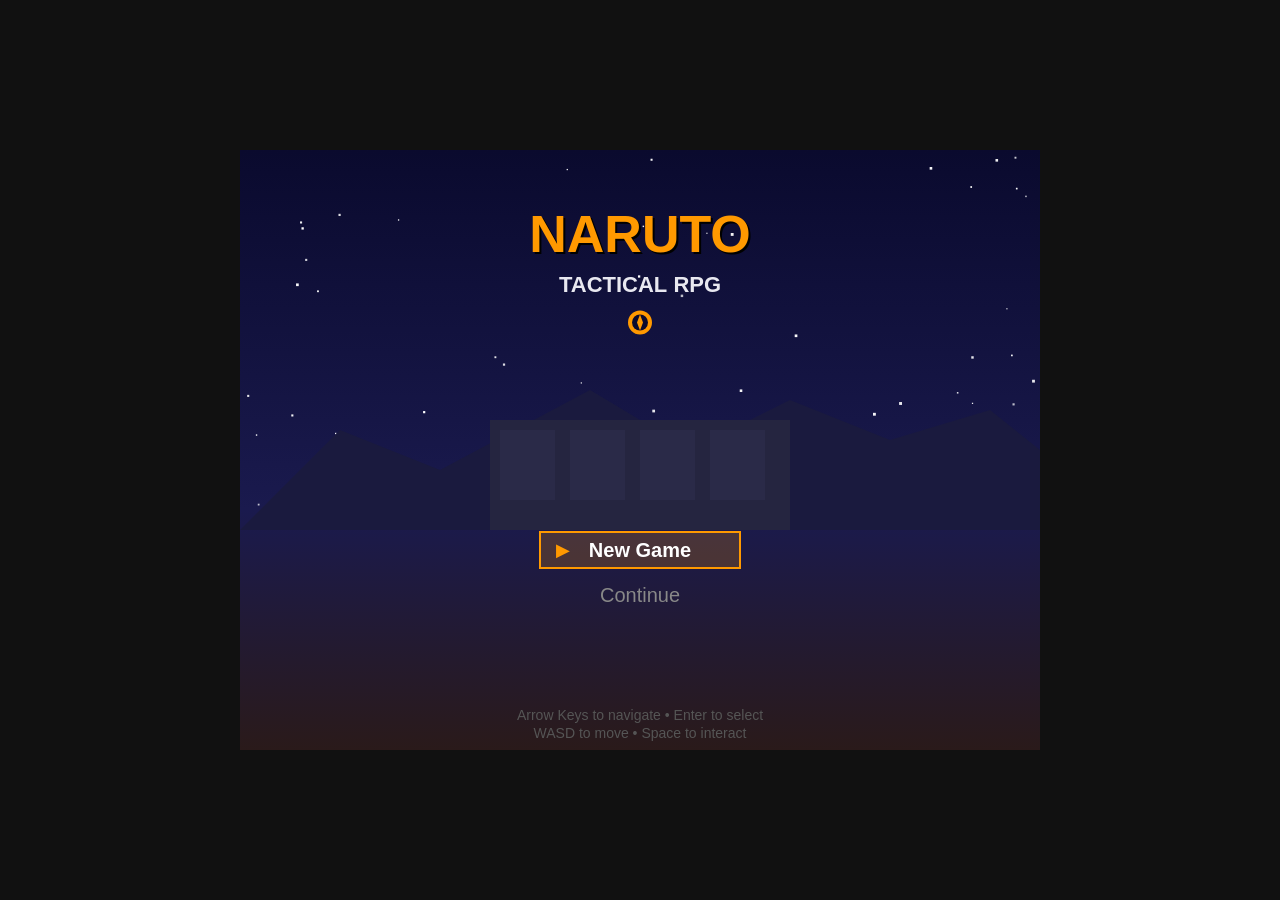
==== index.html @ b7be7fa7 "feat: Create Naruto Tactical RPG with HTML5 Canvas Full tactical RPG featuring Team 7 (Naruto, Sasuk" ====
<!DOCTYPE html>
<html lang="en">
<head>
    <meta charset="UTF-8">
    <meta name="viewport" content="width=device-width, initial-scale=1.0">
    <title>Naruto Tactical RPG</title>
    <link rel="stylesheet" href="css/style.css">
</head>
<body>
    <div id="game-container">
        <canvas id="game-canvas"></canvas>
        <div id="ui-overlay" class="hidden">
            <div id="dialogue-box" class="hidden">
                <div id="dialogue-speaker"></div>
                <div id="dialogue-text"></div>
                <div id="dialogue-prompt">Press SPACE to continue</div>
            </div>
            <div id="battle-hud" class="hidden">
                <div id="battle-info"></div>
                <div id="action-menu" class="hidden"></div>
            </div>
        </div>
    </div>
    <script type="module" src="js/main.js"></script>
</body>
</html>
---- css/style.css ----
* {
    margin: 0;
    padding: 0;
    box-sizing: border-box;
}

body {
    background: #111;
    display: flex;
    justify-content: center;
    align-items: center;
    min-height: 100vh;
    font-family: 'Segoe UI', Tahoma, Geneva, Verdana, sans-serif;
    overflow: hidden;
}

#game-container {
    position: relative;
    width: 800px;
    height: 600px;
}

#game-canvas {
    display: block;
    background: #000;
    image-rendering: pixelated;
    image-rendering: crisp-edges;
    width: 800px;
    height: 600px;
}

#ui-overlay {
    position: absolute;
    top: 0;
    left: 0;
    width: 100%;
    height: 100%;
    pointer-events: none;
}

#ui-overlay > * {
    pointer-events: auto;
}

.hidden {
    display: none !important;
}

#dialogue-box {
    position: absolute;
    bottom: 20px;
    left: 20px;
    right: 20px;
    background: rgba(0, 0, 0, 0.9);
    border: 2px solid #f90;
    border-radius: 8px;
    padding: 16px 20px;
    color: #fff;
    font-size: 16px;
    line-height: 1.5;
}

#dialogue-speaker {
    color: #f90;
    font-weight: bold;
    font-size: 14px;
    margin-bottom: 6px;
    text-transform: uppercase;
    letter-spacing: 1px;
}

#dialogue-text {
    min-height: 40px;
}

#dialogue-prompt {
    text-align: right;
    color: #888;
    font-size: 12px;
    margin-top: 8px;
    animation: blink 1s infinite;
}

@keyframes blink {
    0%, 100% { opacity: 1; }
    50% { opacity: 0.3; }
}

#battle-hud {
    position: absolute;
    top: 0;
    left: 0;
    width: 100%;
    height: 100%;
}

#battle-info {
    position: absolute;
    top: 10px;
    left: 10px;
    right: 10px;
    display: flex;
    justify-content: space-between;
}

.unit-hud {
    background: rgba(0, 0, 0, 0.85);
    border: 1px solid #555;
    border-radius: 4px;
    padding: 6px 10px;
    color: #fff;
    font-size: 12px;
    min-width: 140px;
}

.unit-hud.ally {
    border-color: #4a9;
}

.unit-hud.enemy {
    border-color: #e44;
}

.unit-hud .name {
    font-weight: bold;
    margin-bottom: 2px;
}

.hp-bar, .chakra-bar {
    height: 8px;
    background: #333;
    border-radius: 4px;
    margin: 2px 0;
    overflow: hidden;
}

.hp-bar .fill {
    height: 100%;
    background: #4c6;
    border-radius: 4px;
    transition: width 0.3s;
}

.chakra-bar .fill {
    height: 100%;
    background: #48f;
    border-radius: 4px;
    transition: width 0.3s;
}

.bar-label {
    font-size: 10px;
    color: #aaa;
    display: flex;
    justify-content: space-between;
}

#action-menu {
    position: absolute;
    bottom: 20px;
    left: 50%;
    transform: translateX(-50%);
    display: flex;
    gap: 8px;
}

.action-btn {
    background: rgba(0, 0, 0, 0.9);
    border: 2px solid #f90;
    border-radius: 6px;
    color: #fff;
    padding: 10px 18px;
    cursor: pointer;
    font-size: 14px;
    font-family: inherit;
    transition: all 0.15s;
}

.action-btn:hover, .action-btn.selected {
    background: #f90;
    color: #000;
}

.action-btn:disabled {
    opacity: 0.4;
    cursor: not-allowed;
}

.jutsu-submenu {
    position: absolute;
    bottom: 70px;
    left: 50%;
    transform: translateX(-50%);
    display: flex;
    flex-direction: column;
    gap: 4px;
    background: rgba(0, 0, 0, 0.95);
    border: 1px solid #f90;
    border-radius: 6px;
    padding: 8px;
    min-width: 200px;
}

.jutsu-btn {
    background: transparent;
    border: 1px solid #555;
    border-radius: 4px;
    color: #fff;
    padding: 8px 12px;
    cursor: pointer;
    font-size: 13px;
    font-family: inherit;
    text-align: left;
    transition: all 0.15s;
}

.jutsu-btn:hover {
    background: #333;
    border-color: #f90;
}

.jutsu-btn .cost {
    color: #48f;
    font-size: 11px;
    float: right;
}

.turn-banner {
    position: absolute;
    top: 50%;
    left: 50%;
    transform: translate(-50%, -50%);
    font-size: 28px;
    font-weight: bold;
    color: #fff;
    text-shadow: 2px 2px 4px #000;
    animation: fadeInOut 1.5s forwards;
    pointer-events: none;
}

@keyframes fadeInOut {
    0% { opacity: 0; transform: translate(-50%, -50%) scale(0.8); }
    20% { opacity: 1; transform: translate(-50%, -50%) scale(1); }
    80% { opacity: 1; }
    100% { opacity: 0; }
}
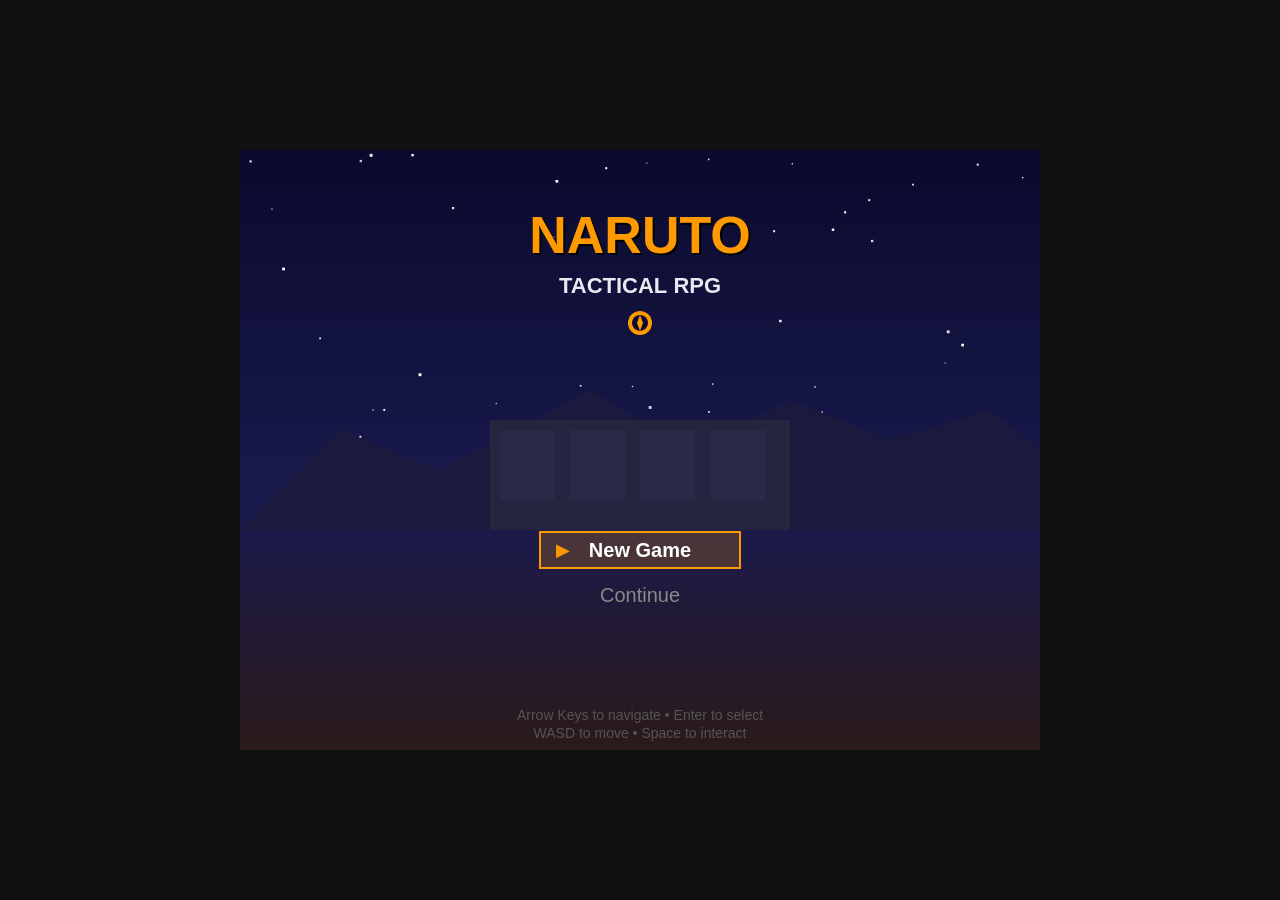
==== commit 0c5ad398: "feat: Add iOS/touch screen support with virtual controls - Add virtual D-pad (left side) and A/B act" ====
--- a/index.html
+++ b/index.html
@@ -2,7 +2,10 @@
 <html lang="en">
 <head>
     <meta charset="UTF-8">
-    <meta name="viewport" content="width=device-width, initial-scale=1.0">
+    <meta name="viewport" content="width=device-width, initial-scale=1.0, maximum-scale=1.0, user-scalable=no, viewport-fit=cover">
+    <meta name="apple-mobile-web-app-capable" content="yes">
+    <meta name="apple-mobile-web-app-status-bar-style" content="black-translucent">
+    <meta name="mobile-web-app-capable" content="yes">
     <title>Naruto Tactical RPG</title>
     <link rel="stylesheet" href="css/style.css">
 </head>
@@ -13,7 +16,7 @@
             <div id="dialogue-box" class="hidden">
                 <div id="dialogue-speaker"></div>
                 <div id="dialogue-text"></div>
-                <div id="dialogue-prompt">Press SPACE to continue</div>
+                <div id="dialogue-prompt">Tap A to continue</div>
             </div>
             <div id="battle-hud" class="hidden">
                 <div id="battle-info"></div>
@@ -21,6 +24,32 @@
             </div>
         </div>
     </div>
+
+    <!-- Virtual touch controls (hidden on desktop, shown on touch devices) -->
+    <div id="touch-controls">
+        <!-- D-Pad (left side) -->
+        <div id="dpad">
+            <button class="dpad-btn dpad-up" data-dir="up" aria-label="Up">&#9650;</button>
+            <button class="dpad-btn dpad-left" data-dir="left" aria-label="Left">&#9664;</button>
+            <button class="dpad-btn dpad-center"></button>
+            <button class="dpad-btn dpad-right" data-dir="right" aria-label="Right">&#9654;</button>
+            <button class="dpad-btn dpad-down" data-dir="down" aria-label="Down">&#9660;</button>
+        </div>
+
+        <!-- Action buttons (right side) -->
+        <div id="action-btns">
+            <button class="action-touch-btn btn-a" data-key="Space" aria-label="Action">A</button>
+            <button class="action-touch-btn btn-b" data-key="Escape" aria-label="Back">B</button>
+        </div>
+
+        <!-- Utility buttons (top corners) -->
+        <div id="util-btns">
+            <button class="util-touch-btn" data-key="KeyQ" aria-label="Previous">Q</button>
+            <button class="util-touch-btn" data-key="KeyT" aria-label="Skills">T</button>
+            <button class="util-touch-btn" data-key="KeyE" aria-label="Next">E</button>
+        </div>
+    </div>
+
     <script type="module" src="js/main.js"></script>
 </body>
 </html>
--- a/css/style.css
+++ b/css/style.css
@@ -4,20 +4,32 @@
     box-sizing: border-box;
 }
 
+html, body {
+    height: 100%;
+    overflow: hidden;
+    touch-action: none;
+    -webkit-touch-callout: none;
+    -webkit-user-select: none;
+    user-select: none;
+}
+
 body {
     background: #111;
     display: flex;
+    flex-direction: column;
     justify-content: center;
     align-items: center;
     min-height: 100vh;
+    min-height: 100dvh;
     font-family: 'Segoe UI', Tahoma, Geneva, Verdana, sans-serif;
-    overflow: hidden;
 }
 
 #game-container {
     position: relative;
     width: 800px;
     height: 600px;
+    max-width: 100vw;
+    max-height: 100vh;
 }
 
 #game-canvas {
@@ -25,8 +37,8 @@
     background: #000;
     image-rendering: pixelated;
     image-rendering: crisp-edges;
-    width: 800px;
-    height: 600px;
+    width: 100%;
+    height: 100%;
 }
 
 #ui-overlay {
@@ -244,3 +256,267 @@
     80% { opacity: 1; }
     100% { opacity: 0; }
 }
+
+/* ============================================================
+   VIRTUAL TOUCH CONTROLS — hidden on desktop, shown on touch
+   ============================================================ */
+
+#touch-controls {
+    display: none;
+    position: fixed;
+    top: 0;
+    left: 0;
+    width: 100%;
+    height: 100%;
+    pointer-events: none;
+    z-index: 100;
+}
+
+/* D-Pad */
+#dpad {
+    position: absolute;
+    bottom: 20px;
+    left: 20px;
+    display: grid;
+    grid-template-columns: 52px 52px 52px;
+    grid-template-rows: 52px 52px 52px;
+    gap: 2px;
+    pointer-events: auto;
+}
+
+.dpad-btn {
+    display: flex;
+    justify-content: center;
+    align-items: center;
+    background: rgba(255, 255, 255, 0.12);
+    border: 2px solid rgba(255, 255, 255, 0.25);
+    border-radius: 8px;
+    color: rgba(255, 255, 255, 0.7);
+    font-size: 18px;
+    cursor: pointer;
+    -webkit-tap-highlight-color: transparent;
+}
+
+.dpad-center {
+    background: rgba(255, 255, 255, 0.05);
+    border-color: rgba(255, 255, 255, 0.1);
+    pointer-events: none;
+}
+
+.dpad-btn.active {
+    background: rgba(255, 153, 0, 0.5);
+    border-color: #f90;
+    color: #fff;
+}
+
+/* Action buttons */
+#action-btns {
+    position: absolute;
+    bottom: 20px;
+    right: 20px;
+    display: flex;
+    gap: 12px;
+    pointer-events: auto;
+}
+
+.action-touch-btn {
+    width: 60px;
+    height: 60px;
+    border-radius: 50%;
+    display: flex;
+    justify-content: center;
+    align-items: center;
+    font-size: 20px;
+    font-weight: bold;
+    cursor: pointer;
+    -webkit-tap-highlight-color: transparent;
+    border: 2px solid;
+}
+
+.btn-a {
+    background: rgba(68, 170, 68, 0.25);
+    border-color: rgba(68, 170, 68, 0.6);
+    color: #4a4;
+}
+
+.btn-a.active {
+    background: rgba(68, 170, 68, 0.6);
+    color: #fff;
+}
+
+.btn-b {
+    background: rgba(204, 68, 68, 0.25);
+    border-color: rgba(204, 68, 68, 0.6);
+    color: #c44;
+}
+
+.btn-b.active {
+    background: rgba(204, 68, 68, 0.6);
+    color: #fff;
+}
+
+/* Utility buttons (Q, T, E) */
+#util-btns {
+    position: absolute;
+    top: 10px;
+    right: 10px;
+    display: flex;
+    gap: 8px;
+    pointer-events: auto;
+}
+
+.util-touch-btn {
+    width: 40px;
+    height: 40px;
+    border-radius: 6px;
+    background: rgba(255, 255, 255, 0.1);
+    border: 1px solid rgba(255, 255, 255, 0.3);
+    color: rgba(255, 255, 255, 0.7);
+    font-size: 14px;
+    font-weight: bold;
+    display: flex;
+    justify-content: center;
+    align-items: center;
+    cursor: pointer;
+    -webkit-tap-highlight-color: transparent;
+}
+
+.util-touch-btn.active {
+    background: rgba(255, 153, 0, 0.5);
+    border-color: #f90;
+    color: #fff;
+}
+
+/* ============================================================
+   RESPONSIVE / MOBILE LAYOUT
+   ============================================================ */
+
+/* Show touch controls on devices that support touch */
+@media (pointer: coarse) {
+    #touch-controls {
+        display: block;
+    }
+
+    body {
+        justify-content: flex-start;
+        padding-top: env(safe-area-inset-top, 0);
+    }
+
+    #game-container {
+        width: 100vw;
+        height: calc(100vw * 0.75); /* 4:3 aspect ratio */
+        max-height: 60vh;
+        max-height: 60dvh;
+    }
+
+    #dialogue-box {
+        bottom: 10px;
+        left: 10px;
+        right: 10px;
+        padding: 10px 14px;
+        font-size: 14px;
+    }
+
+    #dialogue-prompt {
+        font-size: 11px;
+    }
+
+    .action-btn {
+        padding: 8px 14px;
+        font-size: 13px;
+    }
+
+    .jutsu-submenu {
+        bottom: 60px;
+        min-width: 180px;
+    }
+
+    .jutsu-btn {
+        padding: 10px 12px;
+        font-size: 14px;
+    }
+}
+
+/* Very small screens (iPhone SE, etc.) */
+@media (pointer: coarse) and (max-width: 400px) {
+    #dpad {
+        bottom: 12px;
+        left: 8px;
+        grid-template-columns: 44px 44px 44px;
+        grid-template-rows: 44px 44px 44px;
+    }
+
+    .action-touch-btn {
+        width: 50px;
+        height: 50px;
+        font-size: 16px;
+    }
+
+    #action-btns {
+        bottom: 30px;
+        right: 10px;
+        gap: 8px;
+    }
+
+    .util-touch-btn {
+        width: 34px;
+        height: 34px;
+        font-size: 12px;
+    }
+}
+
+/* Landscape phone */
+@media (pointer: coarse) and (orientation: landscape) {
+    #game-container {
+        width: auto;
+        height: 100vh;
+        height: 100dvh;
+        max-height: 100vh;
+        max-height: 100dvh;
+        aspect-ratio: 4 / 3;
+    }
+
+    #dpad {
+        bottom: 10px;
+        left: 10px;
+        grid-template-columns: 44px 44px 44px;
+        grid-template-rows: 44px 44px 44px;
+    }
+
+    .action-touch-btn {
+        width: 50px;
+        height: 50px;
+    }
+
+    #action-btns {
+        bottom: 10px;
+        right: 10px;
+    }
+}
+
+/* Tablet */
+@media (pointer: coarse) and (min-width: 768px) {
+    #game-container {
+        max-height: 70vh;
+        max-height: 70dvh;
+    }
+
+    #dpad {
+        bottom: 30px;
+        left: 30px;
+        grid-template-columns: 58px 58px 58px;
+        grid-template-rows: 58px 58px 58px;
+    }
+
+    .action-touch-btn {
+        width: 68px;
+        height: 68px;
+        font-size: 22px;
+    }
+
+    .util-touch-btn {
+        width: 46px;
+        height: 46px;
+        font-size: 16px;
+    }
+}
